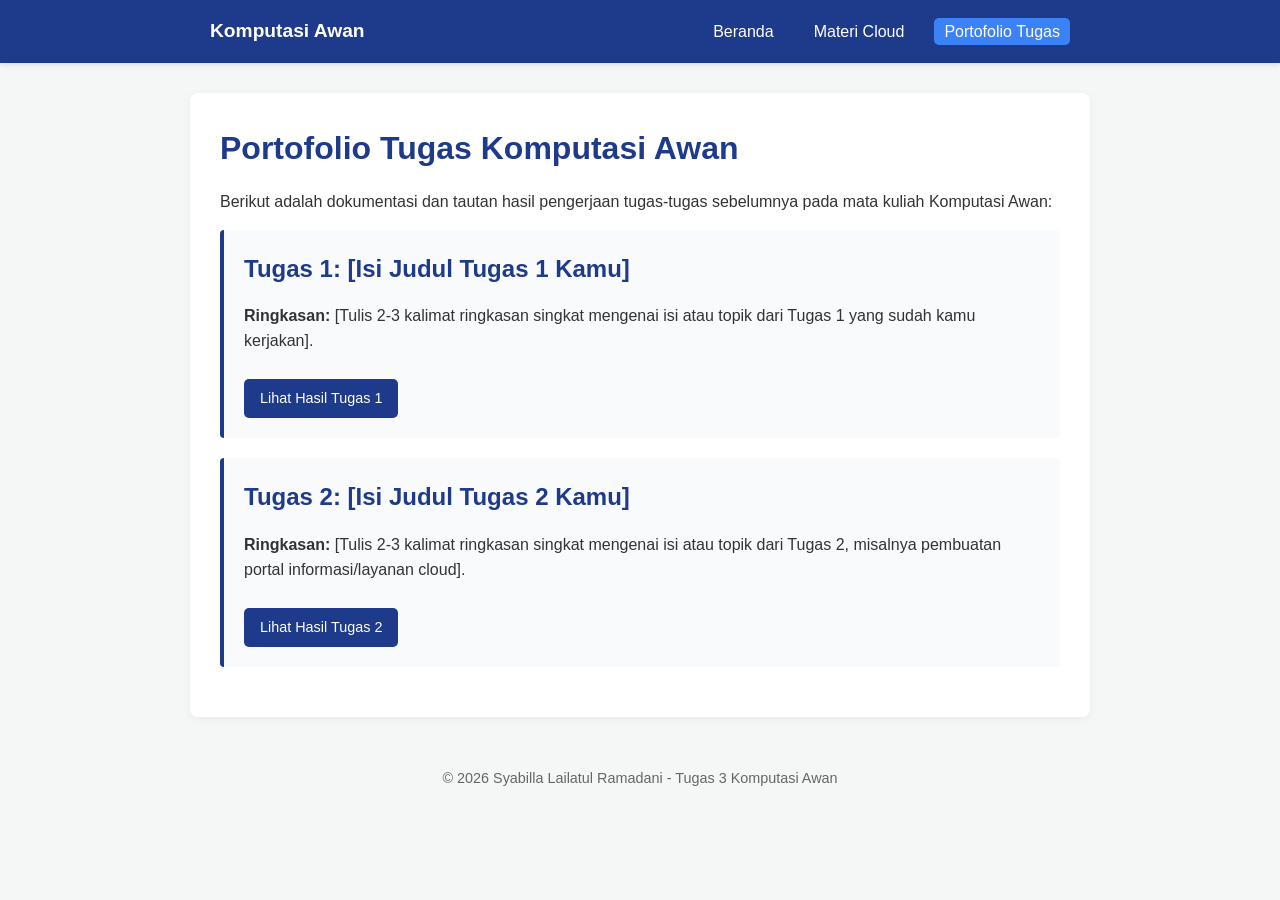
==== portofolio.html @ cc466506 "Add files via upload" ====
<!DOCTYPE html>
<html lang="id">
<head>
    <meta charset="UTF-8">
    <meta name="viewport" content="width=device-width, initial-scale=1.0">
    <title>Portofolio Tugas</title>
    <link rel="stylesheet" href="assets/css/style.css">
</head>
<body>

    <header>
        <nav>
            <div class="logo">Komputasi Awan</div>
            <ul>
                <li><a href="index.html">Beranda</a></li>
                <li><a href="materi.html">Materi Cloud</a></li>
                <li><a href="portofolio.html" class="active">Portofolio Tugas</a></li>
            </ul>
        </nav>
    </header>

    <div class="container">
        <h1>Portofolio Tugas Komputasi Awan</h1>
        <p>Berikut adalah dokumentasi dan tautan hasil pengerjaan tugas-tugas sebelumnya pada mata kuliah Komputasi Awan:</p>

        <div class="card">
            <h2>Tugas 1: [Isi Judul Tugas 1 Kamu]</h2>
            <p><strong>Ringkasan:</strong> [Tulis 2-3 kalimat ringkasan singkat mengenai isi atau topik dari Tugas 1 yang sudah kamu kerjakan].</p>
            <!-- Ganti tanda # di bawah ini dengan link tugas 1 kamu -->
            <a href="#" target="_blank" class="btn">Lihat Hasil Tugas 1</a>
        </div>

        <div class="card">
            <h2>Tugas 2: [Isi Judul Tugas 2 Kamu]</h2>
            <p><strong>Ringkasan:</strong> [Tulis 2-3 kalimat ringkasan singkat mengenai isi atau topik dari Tugas 2, misalnya pembuatan portal informasi/layanan cloud].</p>
            <!-- Ganti tanda # di bawah ini dengan link tugas 2 kamu -->
            <a href="#" target="_blank" class="btn">Lihat Hasil Tugas 2</a>
        </div>
    </div>

    <footer>
        <p>&copy; 2026 Syabilla Lailatul Ramadani - Tugas 3 Komputasi Awan</p>
    </footer>

</body>
</html>
---- assets/css/style.css ----
/* Reset & Gaya Dasar */
* {
    margin: 0;
    padding: 0;
    box-sizing: border-box;
    font-family: 'Segoe UI', Tahoma, Geneva, Verdana, sans-serif;
}

body {
    background-color: #f4f7f6;
    color: #333;
    line-height: 1.6;
}

/* Navigasi */
header {
    background-color: #1e3a8a; /* Warna Utama (Bisa diubah nanti untuk Versi 2) */
    color: white;
    padding: 1rem 0;
    box-shadow: 0 2px 5px rgba(0,0,0,0.1);
}

nav {
    max-width: 900px;
    margin: 0 auto;
    display: flex;
    justify-content: space-between;
    align-items: center;
    padding: 0 20px;
}

nav .logo {
    font-size: 1.2rem;
    font-weight: bold;
}

nav ul {
    list-style: none;
    display: flex;
    gap: 20px;
}

nav ul li a {
    color: white;
    text-decoration: none;
    font-weight: 500;
    padding: 5px 10px;
    border-radius: 5px;
    transition: background 0.3s;
}

nav ul li a:hover, nav ul li a.active {
    background-color: #3b82f6;
}

/* Kontainer Utama */
.container {
    max-width: 900px;
    margin: 30px auto;
    background: white;
    padding: 30px;
    border-radius: 8px;
    box-shadow: 0 2px 10px rgba(0,0,0,0.05);
}

h1, h2, h3 {
    color: #1e3a8a;
    margin-bottom: 15px;
}

p {
    margin-bottom: 15px;
}

/* Halaman Beranda (Profil) */
.profil-box {
    display: flex;
    align-items: center;
    gap: 30px;
    flex-wrap: wrap;
}

.profil-box img {
    width: 160px;
    height: 160px;
    object-fit: cover;
    border-radius: 50%;
    border: 4px solid #1e3a8a;
}

/* Kartu Materi & Portofolio */
.card {
    background: #f8fafc;
    border-left: 4px solid #1e3a8a;
    padding: 20px;
    margin-bottom: 20px;
    border-radius: 4px;
}

.btn {
    display: inline-block;
    background-color: #1e3a8a;
    color: white;
    padding: 8px 16px;
    text-decoration: none;
    border-radius: 5px;
    margin-top: 10px;
    font-size: 0.9rem;
}

.btn:hover {
    background-color: #2563eb;
}

/* Footer */
footer {
    text-align: center;
    padding: 20px;
    color: #666;
    font-size: 0.9rem;
}
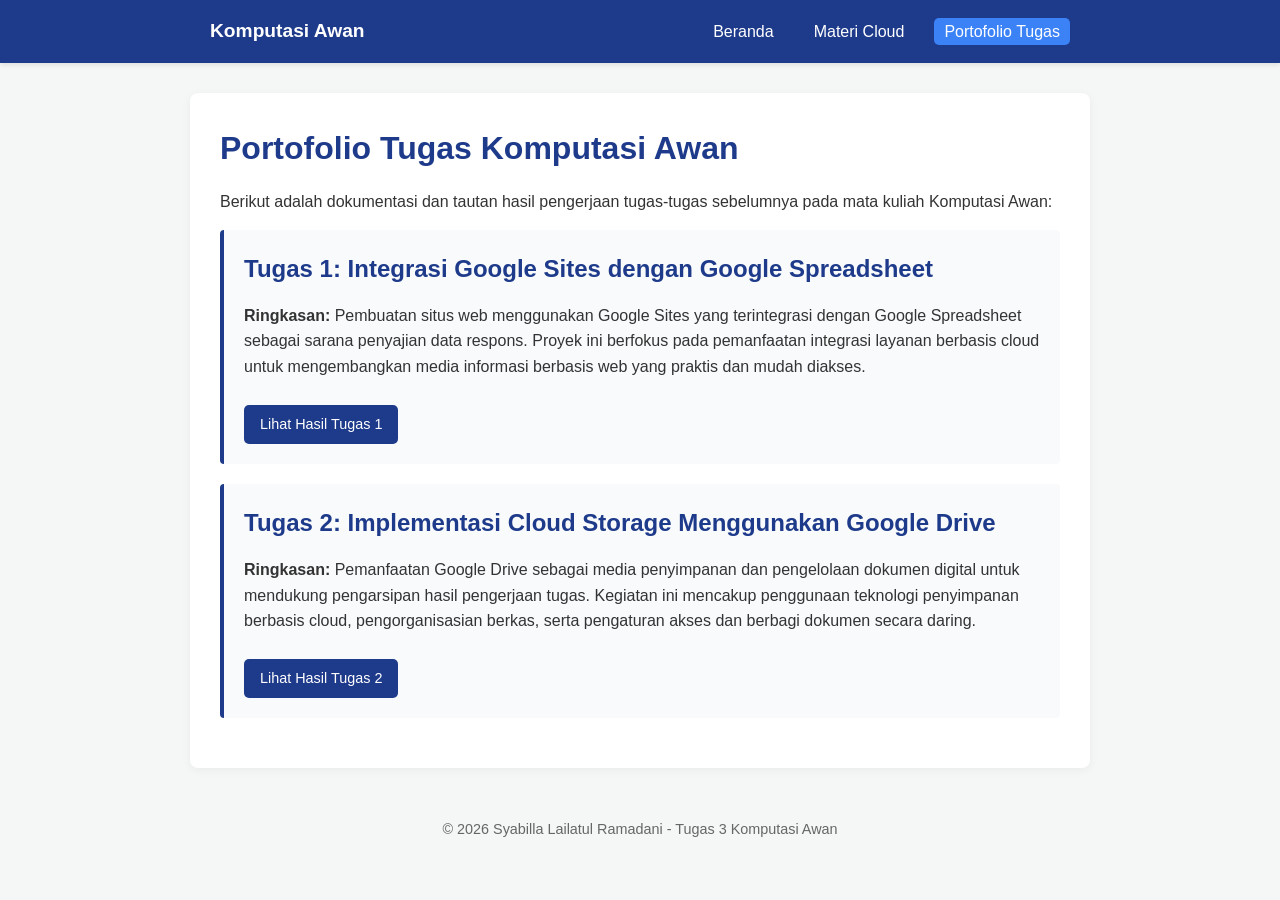
==== commit f164986e: "Update portfolio with task details and links" ====
--- a/portofolio.html
+++ b/portofolio.html
@@ -24,17 +24,15 @@
         <p>Berikut adalah dokumentasi dan tautan hasil pengerjaan tugas-tugas sebelumnya pada mata kuliah Komputasi Awan:</p>
 
         <div class="card">
-            <h2>Tugas 1: [Isi Judul Tugas 1 Kamu]</h2>
-            <p><strong>Ringkasan:</strong> [Tulis 2-3 kalimat ringkasan singkat mengenai isi atau topik dari Tugas 1 yang sudah kamu kerjakan].</p>
-            <!-- Ganti tanda # di bawah ini dengan link tugas 1 kamu -->
-            <a href="#" target="_blank" class="btn">Lihat Hasil Tugas 1</a>
+            <h2>Tugas 1: Integrasi Google Sites dengan Google Spreadsheet</h2>
+            <p><strong>Ringkasan:</strong> Pembuatan situs web menggunakan Google Sites yang terintegrasi dengan Google Spreadsheet sebagai sarana penyajian data respons. Proyek ini berfokus pada pemanfaatan integrasi layanan berbasis cloud untuk mengembangkan media informasi berbasis web yang praktis dan mudah diakses.</p>
+            <a href="https://sites.google.com/view/syabilla-komputasi-awan/halaman-muka" target="_blank" class="btn">Lihat Hasil Tugas 1</a>
         </div>
 
         <div class="card">
-            <h2>Tugas 2: [Isi Judul Tugas 2 Kamu]</h2>
-            <p><strong>Ringkasan:</strong> [Tulis 2-3 kalimat ringkasan singkat mengenai isi atau topik dari Tugas 2, misalnya pembuatan portal informasi/layanan cloud].</p>
-            <!-- Ganti tanda # di bawah ini dengan link tugas 2 kamu -->
-            <a href="#" target="_blank" class="btn">Lihat Hasil Tugas 2</a>
+            <h2>Tugas 2: Implementasi Cloud Storage Menggunakan Google Drive</h2>
+            <p><strong>Ringkasan:</strong> Pemanfaatan Google Drive sebagai media penyimpanan dan pengelolaan dokumen digital untuk mendukung pengarsipan hasil pengerjaan tugas. Kegiatan ini mencakup penggunaan teknologi penyimpanan berbasis cloud, pengorganisasian berkas, serta pengaturan akses dan berbagi dokumen secara daring.</p>
+            <a href="https://drive.google.com/drive/folders/1Ow5d66v50NOa7QEUW0Rb86bQxdnSBQNS" target="_blank" class="btn">Lihat Hasil Tugas 2</a>
         </div>
     </div>
 
@@ -43,4 +41,4 @@
     </footer>
 
 </body>
-</html>+</html>
